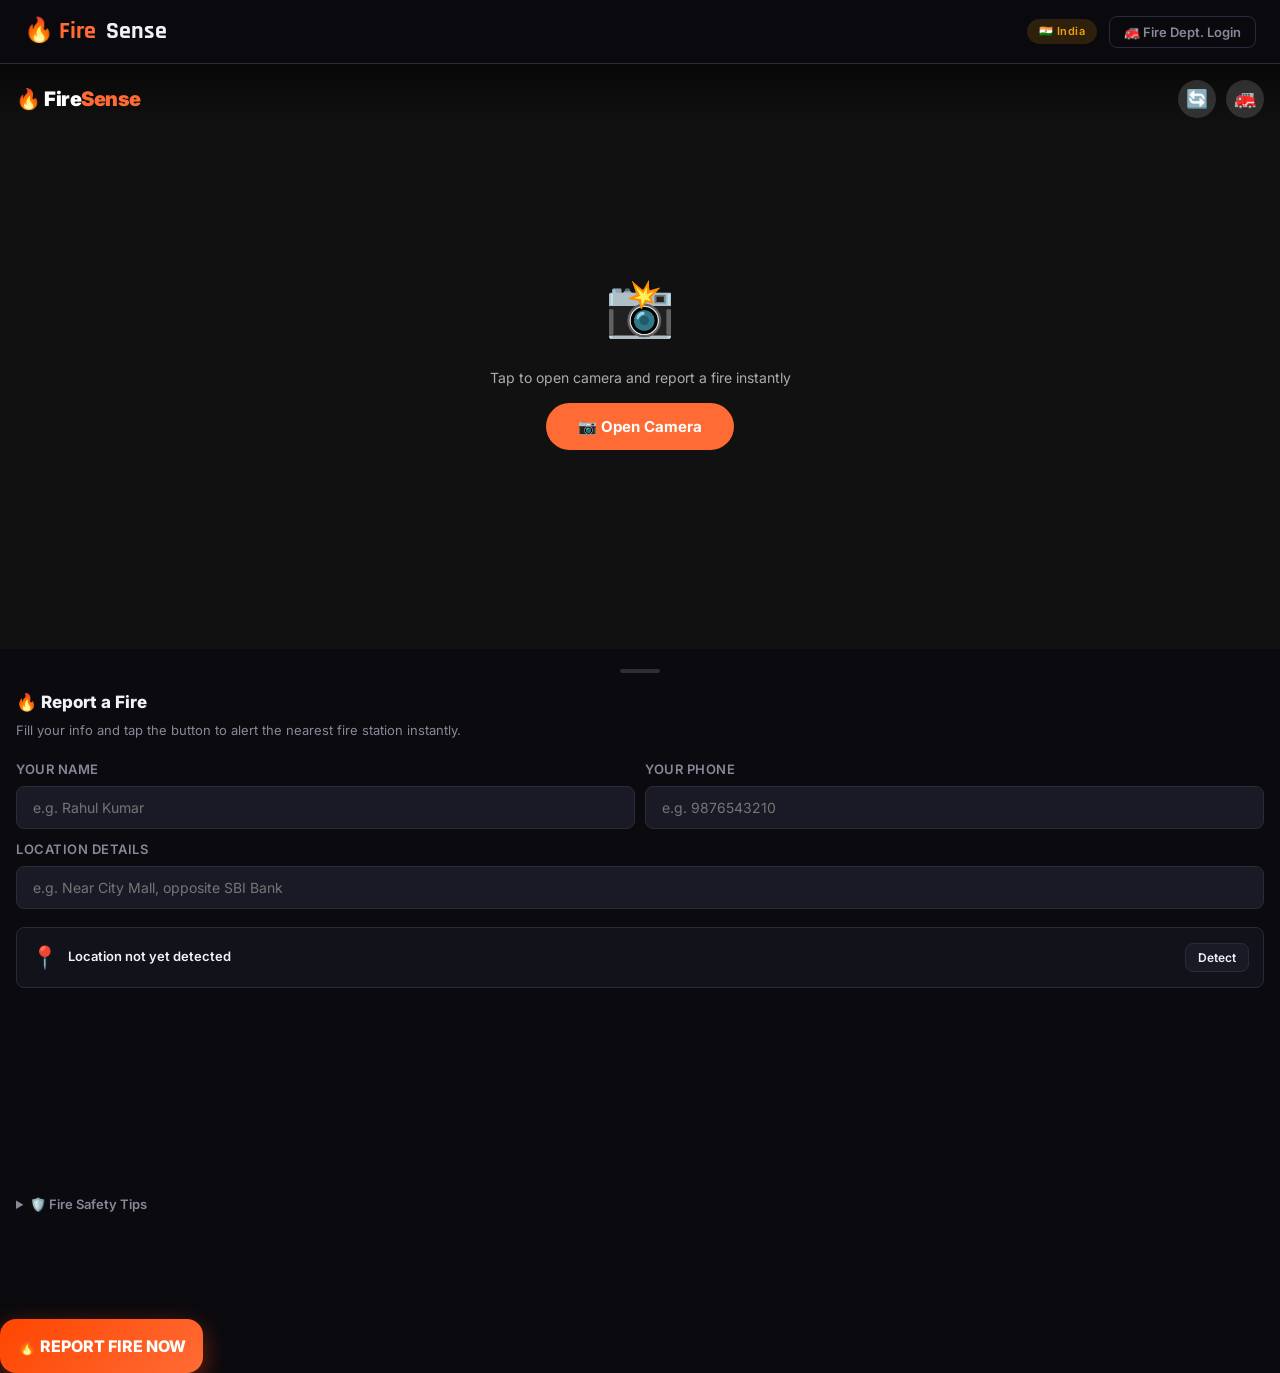
==== static/index.html @ c408d503 "Initial commit for FireSense" ====
<!DOCTYPE html>
<html lang="en">
<head>
  <meta charset="UTF-8"/>
  <meta name="viewport" content="width=device-width, initial-scale=1.0, viewport-fit=cover"/>
  <title>FireSense — Smart Fire Detection</title>
  <meta name="description" content="FireSense — Report fires instantly and alert the nearest fire station across India."/>
  <!-- PWA / Mobile -->
  <meta name="theme-color" content="#FF4500"/>
  <meta name="mobile-web-app-capable" content="yes"/>
  <meta name="apple-mobile-web-app-capable" content="yes"/>
  <meta name="apple-mobile-web-app-status-bar-style" content="black-translucent"/>
  <meta name="apple-mobile-web-app-title" content="FireSense"/>
  <link rel="manifest" href="/static/manifest.json"/>
  <link rel="stylesheet" href="https://unpkg.com/leaflet@1.9.4/dist/leaflet.css"/>
  <link rel="preconnect" href="https://fonts.googleapis.com"/>
  <link rel="stylesheet" href="https://fonts.googleapis.com/css2?family=Inter:wght@400;500;600;700;800;900&display=swap"/>
  <link rel="stylesheet" href="/static/css/style.css"/>
  <style>
    /* ── SPA Page Switching ── */
    .page { display: none !important; }
    .page.active { display: block !important; }
    #page-login.active, #page-register.active { display: flex !important; }

    /* ══════════════════════════════════
       CITIZEN PORTAL — Camera-First UI
    ══════════════════════════════════ */
    #page-citizen.active {
      display: flex !important;
      flex-direction: column;
      height: 100dvh;
      overflow: hidden;
      background: #0a0a0a;
      position: relative;
    }

    /* ── Top Camera Viewfinder ── */
    .cam-zone {
      position: relative;
      flex: 0 0 58%;
      background: #111;
      overflow: hidden;
    }
    .cam-zone video,
    .cam-zone canvas.cam-snapshot {
      width: 100%; height: 100%;
      object-fit: cover;
      display: block;
    }
    .cam-zone canvas.cam-snapshot { position: absolute; top:0; left:0; }

    /* Overlay controls on top of camera */
    .cam-top-bar {
      position: absolute; top: 0; left: 0; right: 0;
      padding: 16px 16px calc(env(safe-area-inset-top,0px) + 10px);
      display: flex; justify-content: space-between; align-items: center;
      background: linear-gradient(to bottom, rgba(0,0,0,0.55), transparent);
      z-index: 10;
    }
    .cam-logo { color: white; font-weight: 900; font-size: 20px; letter-spacing: -0.5px; }
    .cam-logo span { color: var(--fire-orange); }
    .cam-top-actions { display: flex; gap: 10px; }
    .cam-icon-btn {
      width: 38px; height: 38px; border-radius: 50%;
      background: rgba(255,255,255,0.15); backdrop-filter: blur(8px);
      border: none; color: white; font-size: 18px;
      cursor: pointer; display: flex; align-items: center; justify-content: center;
      transition: background 0.2s;
    }
    .cam-icon-btn:active { background: rgba(255,255,255,0.3); }

    /* Camera capture buttons row */
    .cam-bottom-controls {
      position: absolute; bottom: 0; left: 0; right: 0;
      padding: 12px 20px 16px;
      background: linear-gradient(to top, rgba(0,0,0,0.7), transparent);
      display: flex; justify-content: space-around; align-items: center;
      z-index: 10;
    }
    .cam-action-btn {
      display: flex; flex-direction: column; align-items: center; gap: 4px;
      background: rgba(255,255,255,0.12); backdrop-filter: blur(10px);
      border: 1.5px solid rgba(255,255,255,0.2);
      border-radius: 14px; padding: 10px 18px;
      color: white; font-size: 11px; font-weight: 600; cursor: pointer;
      transition: all 0.15s; font-family: 'Inter', sans-serif;
      -webkit-tap-highlight-color: transparent;
    }
    .cam-action-btn .icon { font-size: 22px; line-height: 1; }
    .cam-action-btn:active { transform: scale(0.93); background: rgba(255,255,255,0.22); }
    .cam-action-btn.recording {
      background: rgba(255,40,40,0.4);
      border-color: rgba(255,40,40,0.6);
      animation: pulse-rec 1s ease infinite;
    }
    @keyframes pulse-rec {
      0%,100%{box-shadow:0 0 0 0 rgba(255,40,40,0.5);}
      50%{box-shadow:0 0 0 8px rgba(255,40,40,0);}
    }

    /* Captured snapshot overlay */
    .snap-overlay {
      position: absolute; top: 0; left: 0; right: 0; bottom: 0;
      background: #000; z-index: 8; display: none;
    }
    .snap-overlay img, .snap-overlay video {
      width: 100%; height: 100%; object-fit: cover;
    }
    .snap-overlay-btns {
      position: absolute; bottom: 16px; left: 0; right: 0;
      display: flex; justify-content: center; gap: 16px; z-index: 9;
    }
    .snap-retake-btn, .snap-use-btn {
      padding: 10px 26px; border-radius: 50px; border: none;
      font-weight: 700; font-size: 14px; cursor: pointer;
      font-family: 'Inter', sans-serif; transition: all 0.15s;
    }
    .snap-retake-btn { background: rgba(255,255,255,0.18); color: white; backdrop-filter: blur(8px); }
    .snap-use-btn { background: var(--fire-orange); color: white; }
    .snap-retake-btn:active { opacity: 0.7; }
    .snap-use-btn:active { opacity: 0.7; }

    /* Record indicator dot */
    .rec-dot {
      display: none; position: absolute; top: 16px; left: 50%; transform: translateX(-50%);
      background: rgba(255,40,40,0.85); color: white; border-radius: 50px;
      padding: 4px 12px; font-size: 12px; font-weight: 700; z-index: 12;
      align-items: center; gap: 6px;
    }
    .rec-dot.show { display: flex; }
    .rec-dot-blink { width: 8px; height: 8px; background: white; border-radius: 50%; animation: pulse-dot 1s infinite; }

    /* Start camera prompt */
    .cam-start-prompt {
      position: absolute; inset: 0; display: flex; flex-direction: column;
      align-items: center; justify-content: center; gap: 14px; z-index: 7;
      color: white; text-align: center; padding: 20px;
    }
    .cam-start-prompt .big-icon { font-size: 56px; }
    .cam-start-prompt p { font-size: 14px; color: rgba(255,255,255,0.65); }
    .cam-start-main-btn {
      background: var(--fire-orange); color: white; border: none;
      padding: 14px 32px; border-radius: 50px; font-weight: 700; font-size: 15px;
      cursor: pointer; font-family: 'Inter', sans-serif;
    }

    /* ── Bottom Sheet: Report Details ── */
    .report-sheet {
      flex: 1;
      background: var(--bg-dark);
      border-top-left-radius: 22px;
      border-top-right-radius: 22px;
      overflow-y: auto;
      padding: 20px 16px calc(env(safe-area-inset-bottom, 0px) + 80px);
      -webkit-overflow-scrolling: touch;
      margin-top: -18px;
      position: relative;
      z-index: 5;
    }
    .sheet-handle {
      width: 40px; height: 4px; background: rgba(255,255,255,0.15);
      border-radius: 2px; margin: 0 auto 16px;
    }
    .sheet-title { font-size: 17px; font-weight: 800; color: var(--text-primary); margin-bottom: 4px; }
    .sheet-sub { font-size: 13px; color: var(--text-muted); margin-bottom: 18px; }

    /* Reporter info grid */
    .info-grid { display: grid; grid-template-columns: 1fr 1fr; gap: 10px; margin-bottom: 10px; }
    .info-grid .form-group { margin-bottom: 0; }
    .info-grid .form-group:last-child:nth-child(odd) { grid-column: 1 / -1; }

    .location-inline {
      background: var(--bg-card); border: 1px solid var(--border);
      border-radius: var(--radius-sm); padding: 12px 14px;
      display: flex; align-items: center; gap: 10px; margin-bottom: 10px;
    }
    .loc-texts { flex: 1; }
    .loc-texts .loc-name { font-size: 13px; font-weight: 600; color: var(--text-primary); }
    .loc-texts .loc-coords { font-size: 11px; color: var(--text-muted); margin-top: 2px; }
    .loc-detect-btn {
      padding: 6px 12px; font-size: 12px; border: 1px solid var(--border);
      background: var(--bg-panel); color: var(--text-primary); border-radius: 8px;
      cursor: pointer; font-family: 'Inter', sans-serif; font-weight: 600;
      white-space: nowrap;
    }

    /* Map (compact) */
    .compact-map { border-radius: var(--radius-sm); overflow: hidden; margin-bottom: 12px; }

    /* Nearest station pill */
    .nearest-pill {
      background: rgba(255,107,53,0.12); border: 1px solid rgba(255,107,53,0.3);
      border-radius: 50px; padding: 8px 14px; font-size: 12px; font-weight: 600;
      color: var(--fire-orange); display: none; align-items: center; gap: 6px;
      margin-bottom: 14px;
    }
    .nearest-pill.show { display: flex; }

    /* Submit button — fixed at bottom */
    .submit-fab {
      position: fixed; bottom: calc(env(safe-area-inset-bottom, 0px) + 16px);
      left: 16px; right: 16px; z-index: 100;
      background: linear-gradient(135deg, #FF4500, #FF6B35);
      color: white; border: none; border-radius: 16px;
      padding: 17px; font-size: 16px; font-weight: 800;
      cursor: pointer; font-family: 'Inter', sans-serif;
      box-shadow: 0 8px 24px rgba(255,69,0,0.45);
      transition: all 0.2s;
      display: flex; align-items: center; justify-content: center; gap: 8px;
    }
    .submit-fab:active { transform: scale(0.97); opacity: 0.9; }
    .submit-fab:disabled { opacity: 0.6; cursor: not-allowed; transform: none; }

    /* Success screen */
    #success-screen {
      position: fixed; inset: 0; z-index: 200;
      background: var(--bg-dark); display: none;
      flex-direction: column; align-items: center; justify-content: center;
      padding: 32px; text-align: center;
    }
    #success-screen.show { display: flex; }
    .success-icon-big { font-size: 80px; animation: bounceIn 0.4s ease; margin-bottom: 16px; }
    @keyframes bounceIn {
      0%{transform:scale(0.5);opacity:0} 70%{transform:scale(1.1)} 100%{transform:scale(1);opacity:1}
    }
    .success-title { font-size: 26px; font-weight: 900; color: var(--text-primary); margin-bottom: 8px; }
    .success-detail { font-size: 14px; color: var(--text-muted); line-height: 1.6; margin-bottom: 28px; }
    .success-station { font-size: 18px; font-weight: 700; color: var(--fire-orange); margin-bottom: 6px; }
    .success-dist { font-size: 13px; color: var(--text-muted); }

    /* ── Citizen navbar (desktop fallback) ── */
    .citizen-navbar {
      display: none;
    }
    @media(min-width: 768px) {
      .citizen-navbar { display: flex; }
      #page-citizen.active {
        display: block !important;
        height: auto; overflow: visible;
        background: var(--bg-dark);
      }
      .cam-zone { flex: none; height: 65vh; border-radius: 0; }
      .report-sheet { margin-top: 0; border-radius: 0; }
      .submit-fab { position: static; margin-top: 16px; }
      #success-screen { position: absolute; border-radius: var(--radius-lg); }
      .citizen-navbar { display: flex !important; }
    }

    /* ── Auth pages ── */
    #page-login, #page-register {
      min-height: 100vh; align-items: center; justify-content: center;
      padding: 20px;
      background: radial-gradient(ellipse at top, rgba(255,69,0,0.08) 0%, transparent 60%), var(--bg-dark);
    }
    #page-register { align-items: flex-start; padding-top: 40px; }
    #reg-map { width:100%; height:240px; border-radius:var(--radius-sm); border:1px solid var(--border); cursor:crosshair; margin-bottom:4px; }
    .coord-row { display:flex; gap:10px; }
    .coord-row .form-group { flex:1; }

    /* ── Dashboard ── */
    #page-dashboard.active {
      display: grid !important;
      grid-template-rows: 64px 1fr;
      height: 100vh; overflow: hidden;
    }
    .dash-body { display:grid; grid-template-columns:300px 1fr; height:calc(100vh - 64px); overflow:hidden; }
    .dash-sidebar { background:var(--bg-card); border-right:1px solid var(--border); display:flex; flex-direction:column; overflow:hidden; }
    .dash-content { overflow-y:auto; padding:24px; background:var(--bg-dark); }
    .notif-badge { background:var(--fire-red); color:white; border-radius:99px; padding:2px 8px; font-size:11px; font-weight:700; margin-left:6px; }
    .office-name-display { font-size:14px; color:var(--text-muted); }
    .office-name-display strong { color:var(--fire-orange); }
    .new-alert-banner { background:linear-gradient(90deg,rgba(255,69,0,0.15),rgba(255,107,53,0.08)); border:1px solid rgba(255,69,0,0.4); border-radius:var(--radius-sm); padding:12px 16px; display:flex; align-items:center; gap:10px; font-size:13px; font-weight:600; color:var(--fire-orange); position:sticky; top:0; z-index:50; animation:slideUp 0.4s ease; }
    .progress-bar { height:6px; background:var(--border); border-radius:3px; overflow:hidden; margin-top:8px; }
    .progress-fill { height:100%; border-radius:3px; background:linear-gradient(90deg,var(--fire-red),var(--fire-orange)); transition:width .5s; }
    .tab-content { display:none; }
    .tab-content.active { display:block; }
    .dash-tabs { display:flex; gap:4px; margin-bottom:20px; }
    .dash-tab-btn { padding:10px 20px; border:none; border-radius:var(--radius-sm); background:var(--bg-panel); color:var(--text-muted); font-family:'Inter',sans-serif; font-weight:500; font-size:14px; cursor:pointer; transition:var(--transition); border:1px solid var(--border); }
    .dash-tab-btn.active { background:linear-gradient(135deg,var(--fire-red),var(--fire-orange)); color:white; border-color:transparent; }
    .empty-state { text-align:center; padding:60px 20px; color:var(--text-muted); }
    .empty-state-icon { font-size:48px; margin-bottom:12px; }
    .stats-bar { display:grid; grid-template-columns:repeat(4,1fr); gap:16px; margin-bottom:24px; }
    .stat-card { background:var(--bg-card); border:1px solid var(--border); border-radius:var(--radius-md); padding:18px; text-align:center; transition:var(--transition); }
    .stat-card:hover { border-color:var(--border-glow); }
    .stat-value { font-size:28px; font-weight:800; color:var(--fire-orange); }
    .stat-label { font-size:12px; color:var(--text-muted); margin-top:4px; text-transform:uppercase; }
    .sidebar-header { padding:16px; border-bottom:1px solid var(--border); flex-shrink:0; }
    .sidebar-filters { padding:12px 16px; border-bottom:1px solid var(--border); flex-shrink:0; display:flex; flex-direction:column; gap:8px; }
    .sidebar-list { flex:1; overflow-y:auto; }
    .report-item { padding:14px 16px; border-bottom:1px solid var(--border); cursor:pointer; transition:var(--transition); display:flex; align-items:flex-start; gap:12px; }
    .report-item:hover, .report-item.active { background:var(--bg-hover); }
    .report-item.active { border-left:3px solid var(--fire-red); }
    .report-thumb { width:52px; height:52px; border-radius:8px; overflow:hidden; flex-shrink:0; background:var(--bg-panel); display:flex; align-items:center; justify-content:center; }
    .report-thumb img { width:100%; height:100%; object-fit:cover; }
    .report-thumb-icon { font-size:22px; }
    .report-meta { flex:1; min-width:0; }
    .report-time { font-size:12px; color:var(--text-muted); }
    .report-addr { font-size:13px; font-weight:500; margin:2px 0; white-space:nowrap; overflow:hidden; text-overflow:ellipsis; }
    .report-chips { display:flex; gap:6px; flex-wrap:wrap; }
    .new-indicator { width:8px; height:8px; background:var(--fire-red); border-radius:50%; flex-shrink:0; animation:pulse-dot 1.5s ease infinite; }
    .detail-panel { background:var(--bg-card); border:1px solid var(--border); border-radius:var(--radius-lg); padding:28px; }
    .detail-header { display:flex; justify-content:space-between; align-items:flex-start; margin-bottom:24px; }
    .detail-title { font-size:20px; font-weight:700; }
    .detail-image { width:100%; border-radius:var(--radius-md); overflow:hidden; max-height:280px; margin-bottom:20px; background:var(--bg-panel); display:flex; align-items:center; justify-content:center; }
    .detail-image img { width:100%; max-height:280px; object-fit:contain; }
    .analysis-card { background:linear-gradient(135deg,rgba(255,69,0,.08),rgba(255,107,53,.04)); border:1px solid rgba(255,69,0,.2); border-radius:var(--radius-md); padding:24px; margin-top:20px; }
    .analysis-title { font-size:16px; font-weight:700; margin-bottom:16px; display:flex; align-items:center; gap:8px; }
    .analysis-grid { display:grid; grid-template-columns:1fr 1fr; gap:16px; }
    .analysis-item { background:var(--bg-panel); border-radius:var(--radius-sm); padding:14px; }
    .analysis-label { font-size:11px; text-transform:uppercase; color:var(--text-muted); font-weight:600; letter-spacing:.5px; margin-bottom:4px; }
    .analysis-val { font-size:18px; font-weight:700; }
    .analysis-val.fire-color-small { color:var(--success); }
    .analysis-val.fire-color-medium { color:var(--warning); }
    .analysis-val.fire-color-large { color:var(--danger); }
    .water-display { font-size:14px; margin-top:4px; color:var(--text-muted); }
    .equip-card { background:var(--bg-panel); border-radius:var(--radius-sm); padding:14px; margin-top:12px; }
    .equip-title { font-size:13px; font-weight:600; margin-bottom:8px; color:var(--fire-orange); }
    .equip-row { display:flex; justify-content:space-between; font-size:13px; padding:4px 0; border-bottom:1px solid var(--border); }
    .equip-row:last-child { border:none; }
    .equip-key { color:var(--text-muted); }
    .bbox-canvas-wrap { position:relative; display:inline-block; width:100%; }
    .bbox-canvas { position:absolute; top:0; left:0; width:100%; height:100%; pointer-events:none; }
    .status-select { background:var(--bg-panel); border:1px solid var(--border); color:var(--text-primary); border-radius:var(--radius-sm); padding:8px 12px; font-size:13px; font-family:'Inter',sans-serif; cursor:pointer; }
    .map-panel-container { border-radius:var(--radius-md); overflow:hidden; border:1px solid var(--border); }
    .caller-info-box { background:rgba(255,107,53,0.07); border:1px solid rgba(255,107,53,0.2); border-radius:var(--radius-sm); padding:12px 14px; margin-bottom:16px; display:flex; gap:16px; flex-wrap:wrap; }
    .caller-info-item { display:flex; flex-direction:column; gap:2px; }
    .caller-info-label { font-size:10px; text-transform:uppercase; color:var(--text-muted); font-weight:600; letter-spacing:.5px; }
    .caller-info-val { font-size:14px; font-weight:600; color:var(--text-primary); }
    @media(max-width:768px) {
      .dash-body { display: block; overflow-y: auto; height: calc(100vh - 64px); }
      .dash-sidebar { display: block; height: auto; min-height: 200px; max-height: 400px; border-bottom: 1px solid var(--border); border-right: none; }
      .dash-content { overflow-y: visible; height: auto; }
      .stats-bar { grid-template-columns:repeat(2,1fr); }
      .analysis-grid { grid-template-columns:1fr; }
    }
  </style>
</head>
<body>

<!-- ╔══════════════════════════════════════╗
     ║  PAGE 1 — CITIZEN PORTAL           ║
     ╚══════════════════════════════════════╝ -->
<div id="page-citizen" class="page active">

  <!-- Desktop navbar only -->
  <nav class="citizen-navbar">
    <a href="javascript:void(0)" onclick="showPage('citizen')" class="citizen-logo">🔥 Fire<span>Sense</span></a>
    <div class="flex gap-3" style="align-items:center">
      <span class="badge badge-pending" style="font-size:11px">🇮🇳 India</span>
      <button class="btn btn-ghost btn-sm" onclick="showPage('login')">🚒 Fire Dept. Login</button>
    </div>
  </nav>

  <!-- ── Camera Viewfinder ── -->
  <div class="cam-zone" id="cam-zone">
    <!-- Top bar -->
    <div class="cam-top-bar">
      <div class="cam-logo">🔥 Fire<span>Sense</span></div>
      <div class="cam-top-actions">
        <button class="cam-icon-btn" onclick="flipCamera()" id="btn-flip" title="Flip camera">🔄</button>
        <button class="cam-icon-btn" onclick="showPage('login')" title="Fire dept login">🚒</button>
      </div>
    </div>

    <!-- Recording indicator -->
    <div class="rec-dot" id="rec-dot">
      <div class="rec-dot-blink"></div> REC
    </div>

    <!-- Live video feed -->
    <video id="cam-feed" autoplay muted playsinline></video>

    <!-- Snapshot canvas (hidden until capture) -->
    <canvas id="cam-snapshot" class="cam-snapshot" style="display:none"></canvas>

    <!-- Captured media overlay (image/video preview) -->
    <div class="snap-overlay" id="snap-overlay">
      <img id="snap-img" src="" alt="capture" style="display:none"/>
      <video id="snap-vid" src="" controls style="display:none; width:100%; height:100%; object-fit:cover;"></video>
      <div class="snap-overlay-btns">
        <button class="snap-retake-btn" onclick="retakeMedia()">↩ Retake</button>
        <button class="snap-use-btn" onclick="useMedia()">✓ Use This</button>
      </div>
    </div>

    <!-- Start camera prompt -->
    <div class="cam-start-prompt" id="cam-prompt">
      <div class="big-icon">📸</div>
      <p>Tap to open camera and report a fire instantly</p>
      <button class="cam-start-main-btn" onclick="startCitizenCamera()">📷 Open Camera</button>
    </div>

    <!-- Bottom camera controls -->
    <div class="cam-bottom-controls" id="cam-controls" style="display:none">
      <button class="cam-action-btn" onclick="triggerUpload()">
        <span class="icon">📁</span> Upload
      </button>
      <button class="cam-action-btn" id="btn-capture" onclick="captureFrame()">
        <span class="icon">📷</span> Photo
      </button>
    </div>

    <!-- Hidden file input -->
    <input type="file" id="file-input" accept="image/*" style="display:none" onchange="handleFileSelect(this)"/>
  </div>

  <!-- ── Report Details Sheet ── -->
  <div class="report-sheet" id="report-sheet">
    <div class="sheet-handle"></div>

    <!-- Media selected indicator -->
    <div id="media-indicator" style="display:none; margin-bottom:12px;">
      <div style="font-size:12px; color:var(--success); font-weight:600; display:flex; align-items:center; gap:6px;">
        ✅ <span id="media-indicator-text">Photo ready</span>
        <button onclick="clearSelectedMedia()" style="margin-left:auto; background:none; border:none; color:var(--text-muted); cursor:pointer; font-size:18px; padding:0;">✕</button>
      </div>
    </div>

    <div class="sheet-title">🔥 Report a Fire</div>
    <div class="sheet-sub">Fill your info and tap the button to alert the nearest fire station instantly.</div>

    <!-- PRE-ANALYSIS RESULT CONTAINER -->
    <div id="pre-analysis-container" style="display:none; background:rgba(255,69,0,0.08); border:1px solid rgba(255,69,0,0.3); border-radius:12px; padding:16px; margin-bottom:20px;">
      <h3 style="margin-top:0; margin-bottom:12px; font-size:16px; color:var(--text-primary); display:flex; align-items:center; gap:8px;">
        <span id="pre-sev-icon" style="font-size:20px;">🔥</span> 
        <span>Fire Detected: <span id="pre-sev-text" style="font-weight:800; color:var(--fire-orange);">Medium</span></span>
      </h3>
      <div style="display:flex; justify-content:space-between; margin-bottom:12px; background:var(--bg-panel); padding:10px; border-radius:8px;">
        <div><div style="font-size:11px; color:var(--text-muted); text-transform:uppercase; font-weight:700;">Estimated Water</div>
        <div style="font-size:16px; font-weight:800; color:var(--info);" id="pre-water-text">2,500 L</div></div>
        <div style="text-align:right;"><div style="font-size:11px; color:var(--text-muted); text-transform:uppercase; font-weight:700;">Safety Buffer</div>
        <div style="font-size:13px; font-weight:600; color:var(--text-primary); margin-top:2px;">+10% Included</div></div>
      </div>
      <div>
        <div style="font-size:11px; color:var(--text-muted); text-transform:uppercase; font-weight:700; margin-bottom:6px;">Safety Tips</div>
        <ul id="pre-tips-list" style="margin:0; padding-left:20px; font-size:13px; color:var(--text-primary); line-height:1.5;">
        </ul>
      </div>
      <div id="pre-actions-row" style="display:none; margin-top:16px;">
        <button class="btn btn-secondary btn-full" style="border-color:var(--success); color:var(--success);" onclick="reportAnother()">✅ I safely cleared it (Dismiss)</button>
      </div>
    </div>

    <!-- Reporter Info (Always visible now) -->
    <div id="reporter-form-section">
      <div class="info-grid">
        <div class="form-group">
          <label class="label">Your Name</label>
          <input class="input" id="r-name" type="text" placeholder="e.g. Rahul Kumar" autocomplete="name"/>
        </div>
        <div class="form-group">
          <label class="label">Your Phone</label>
          <input class="input" id="r-phone" type="tel" placeholder="e.g. 9876543210" autocomplete="tel"/>
        </div>
      </div>

    <!-- Location -->
    <div class="form-group">
      <label class="label">Location Details</label>
      <input class="input" id="addr-hint" type="text" placeholder="e.g. Near City Mall, opposite SBI Bank"/>
    </div>

    <!-- Location status -->
    <div class="location-inline">
      <span style="font-size:22px">📍</span>
      <div class="loc-texts">
        <div class="loc-name" id="loc-status">Location not yet detected</div>
        <div class="loc-coords" id="loc-coords"></div>
      </div>
      <button class="loc-detect-btn" onclick="detectLocation()">Detect</button>
    </div>

    <!-- Nearest station pill -->
    <div class="nearest-pill" id="nearest-pill">
      🚒 <span id="nearest-pill-text">Detecting nearest station...</span>
    </div>

    <!-- Compact map -->
    <div class="compact-map" style="height: 180px;">
      <div id="citizen-map" style="width:100%; height:100%;"></div>
    </div>

    <!-- Safety tips (collapsed) -->
    <details style="margin-top:16px; margin-bottom:8px;">
      <summary style="font-size:13px; color:var(--text-muted); cursor:pointer; font-weight:600;">🛡️ Fire Safety Tips</summary>
      <div class="tips-grid" style="margin-top:12px; grid-template-columns: 1fr 1fr;">
        <div class="tip-card"><div class="tip-icon">🏃</div><div class="tip-title">Evacuate</div><div class="tip-body">Leave immediately using stairs, not elevators.</div></div>
        <div class="tip-card"><div class="tip-icon">🚪</div><div class="tip-title">Close Doors</div><div class="tip-body">Slows fire spread significantly.</div></div>
        <div class="tip-card"><div class="tip-icon">🌫️</div><div class="tip-title">Stay Low</div><div class="tip-body">Crawl — smoke rises. Cover mouth.</div></div>
        <div class="tip-card"><div class="tip-icon">🧯</div><div class="tip-title">Extinguishers</div><div class="tip-body">Use PASS method only if trained.</div></div>
        <div class="tip-card"><div class="tip-icon">🔌</div><div class="tip-title">Electricals</div><div class="tip-body">Do not use water on electrical fires.</div></div>
        <div class="tip-card"><div class="tip-title">📞</div><div class="tip-title">Emergency</div><div class="tip-body">🔴 Fire: <strong>101</strong> &nbsp; 🚨 <strong>112</strong></div></div>
      </div>
    </details>
    </div> <!-- /#reporter-form-section -->
  </div>

  <!-- Submit FAB -->
  <button class="submit-fab" id="btn-report" onclick="submitReport()">
    🔥 REPORT FIRE NOW
  </button>

  <!-- Analyzing Overlay -->
  <div id="analyzing-overlay" style="display:none; position:fixed; inset:0; z-index:999; background:rgba(0,0,0,0.85); flex-direction:column; align-items:center; justify-content:center; color:white;">
    <div style="font-size:48px; animation: pulse-dot 1s infinite;">🔬</div>
    <h2 style="margin-top:16px; font-weight:700; font-family:'Inter',sans-serif;">Analyzing Media...</h2>
    <p style="color:var(--text-muted); font-size:14px; font-family:'Inter',sans-serif;">Determining fire presence & severity</p>
  </div>

  <!-- Success overlay -->
  <div id="success-screen">
    <div class="success-icon-big">✅</div>
    <div class="success-title">Alert Sent!</div>
    <div class="success-station" id="suc-station">—</div>
    <div class="success-dist" id="suc-dist">—</div>
    <div class="success-detail" id="suc-detail">Emergency services have been alerted and are on their way.</div>
    <button class="cam-start-main-btn" onclick="reportAnother()" style="margin-top:8px;">📋 Report Another</button>
    <p style="font-size:12px; color:var(--text-muted); margin-top:16px;">⚡ Emergency: <strong>101</strong> &nbsp;|&nbsp; <strong>112</strong></p>
  </div>

</div><!-- /#page-citizen -->


<!-- ╔══════════════════════════════════════╗
     ║  PAGE 2 — LOGIN                    ║
     ╚══════════════════════════════════════╝ -->
<div id="page-login" class="page">
  <div class="auth-card">
    <div class="auth-logo">🔥 Fire<span>Sense</span>
      <div class="auth-subtitle">Fire Department Portal</div>
    </div>
    <div id="login-error" class="hidden" style="background:rgba(239,68,68,.1);border:1px solid rgba(239,68,68,.3);color:var(--danger);border-radius:var(--radius-sm);padding:12px 16px;margin-bottom:16px;font-size:14px;"></div>
    <form id="login-form" onsubmit="handleLogin(event)">
      <div class="form-group">
        <label class="label">Office Name</label>
        <input class="input" id="login-name" type="text" placeholder="e.g. Mumbai Fire Brigade HQ" required autocomplete="organization"/>
      </div>
      <div class="form-group">
        <label class="label">Password</label>
        <div style="position:relative">
          <input class="input" id="login-pass" type="password" placeholder="••••••••" required style="padding-right: 40px;"/>
          <span id="eye-login" onclick="togglePassword('login-pass', 'eye-login')" style="position:absolute; right:12px; top:50%; transform:translateY(-50%); cursor:pointer; font-size:18px; user-select:none;">👁️</span>
        </div>
      </div>
      <button class="btn btn-primary btn-full btn-lg" type="submit" id="login-btn">🚒 Login to Dashboard</button>
    </form>
    <div class="divider"><span>or</span></div>
    <div class="auth-footer">New fire office? <a href="javascript:void(0)" onclick="showPage('register')">Register your station →</a></div>
    <div class="auth-footer" style="margin-top:10px"><a href="javascript:void(0)" onclick="showPage('citizen')" style="color:var(--text-muted)">← Back to Citizen Portal</a></div>
  </div>
</div><!-- /#page-login -->


<!-- ╔══════════════════════════════════════╗
     ║  PAGE 3 — REGISTER                 ║
     ╚══════════════════════════════════════╝ -->
<div id="page-register" class="page">
  <div class="auth-card" style="max-width:560px">
    <div style="margin-bottom:12px">
      <a href="javascript:void(0)" onclick="showPage('login')" style="color:var(--text-muted);font-size:13px;text-decoration:none;display:inline-flex;align-items:center;gap:4px">← Back to Login</a>
    </div>
    <div class="auth-logo">🔥 Fire<span>Sense</span>
      <div class="auth-subtitle">Register Your Fire Station</div>
    </div>
    <div id="reg-error" class="hidden" style="background:rgba(239,68,68,.1);border:1px solid rgba(239,68,68,.3);color:var(--danger);border-radius:var(--radius-sm);padding:12px 16px;margin-bottom:16px;font-size:14px;"></div>
    <div id="reg-success" class="hidden confirm-box" style="margin-bottom:16px">
      <div class="confirm-title">✅ Registered!</div>
      <div class="confirm-msg">Your station is registered. <a href="javascript:void(0)" onclick="showPage('login')" style="color:var(--fire-orange)">Login now →</a></div>
    </div>
    <form id="reg-form" onsubmit="handleRegister(event)">
      <div class="form-group">
        <label class="label">Station Name *</label>
        <input class="input" id="reg-name" type="text" placeholder="e.g. Bhopal Fire Station North" required/>
      </div>
      <div class="form-group">
        <label class="label">Address</label>
        <input class="input" id="reg-address" type="text" placeholder="Street, City, State"/>
      </div>
      <div class="form-group">
        <label class="label">Contact Number</label>
        <input class="input" id="reg-contact" type="text" placeholder="+91-XXXXXXXXXX"/>
      </div>
      <div class="form-group">
        <label class="label">📍 Station Location *</label>
        <div style="display:flex; justify-content:space-between; align-items:center; margin-bottom: 6px;">
          <p style="font-size:12px;color:var(--text-muted);margin:0;">🖱️ Click the map OR use GPS:</p>
          <button type="button" class="btn btn-secondary btn-sm" onclick="detectRegLocation()" id="btn-reg-loc" style="padding:4px 10px;font-size:12px">📍 Detect Location</button>
        </div>
        <div id="reg-map"></div>
      </div>
      <div class="coord-row">
        <div class="form-group">
          <label class="label">Latitude *</label>
          <input class="input" id="reg-lat" type="number" step="any" placeholder="e.g. 21.14" required/>
        </div>
        <div class="form-group">
          <label class="label">Longitude *</label>
          <input class="input" id="reg-lng" type="number" step="any" placeholder="e.g. 79.08" required/>
        </div>
      </div>
      <div class="form-group">
        <label class="label">Password *</label>
        <div style="position:relative">
          <input class="input" id="reg-pass" type="password" placeholder="Min 6 characters" required minlength="6" style="padding-right: 40px;"/>
          <span id="eye-reg1" onclick="togglePassword('reg-pass', 'eye-reg1')" style="position:absolute; right:12px; top:50%; transform:translateY(-50%); cursor:pointer; font-size:18px; user-select:none;">👁️</span>
        </div>
      </div>
      <div class="form-group">
        <label class="label">Confirm Password *</label>
        <div style="position:relative">
          <input class="input" id="reg-pass2" type="password" placeholder="Repeat password" required style="padding-right: 40px;"/>
          <span id="eye-reg2" onclick="togglePassword('reg-pass2', 'eye-reg2')" style="position:absolute; right:12px; top:50%; transform:translateY(-50%); cursor:pointer; font-size:18px; user-select:none;">👁️</span>
        </div>
      </div>
      <button class="btn btn-primary btn-full" type="submit" id="reg-btn">🏢 Register Station</button>
    </form>
    <div class="auth-footer" style="margin-top:20px">Already registered? <a href="javascript:void(0)" onclick="showPage('login')">Login here →</a></div>
  </div>
</div><!-- /#page-register -->


<!-- ╔══════════════════════════════════════╗
     ║  PAGE 4 — DASHBOARD                ║
     ╚══════════════════════════════════════╝ -->
<div id="page-dashboard" class="page">
  <!-- Navbar -->
  <nav class="dash-navbar">
    <div class="flex gap-3" style="align-items:center">
      <div class="dash-logo">🔥 FireSense</div>
      <span class="badge badge-pending" style="font-size:11px">🇮🇳 India</span>
    </div>
    <div class="flex gap-3" style="align-items:center">
      <div class="office-name-display">Station: <strong id="office-name-lbl">—</strong></div>
      <button class="btn btn-ghost btn-sm" id="alert-bell-btn">🔔 <span class="notif-badge hidden" id="notif-count">0</span></button>
      <button class="btn btn-secondary btn-sm" onclick="exportPDF()">📄 Export PDF</button>
      <button class="btn btn-ghost btn-sm" onclick="logout()">⬅ Logout</button>
    </div>
  </nav>

  <div class="dash-body">
    <!-- Sidebar -->
    <aside class="dash-sidebar">
      <div class="sidebar-header">
        <div style="font-size:13px;font-weight:700;margin-bottom:10px;color:var(--fire-orange)">📋 Incident Reports</div>
        <input class="input" id="search-input" type="text" placeholder="🔍 Search..." oninput="filterReports()" style="font-size:13px;padding:9px 12px"/>
      </div>
      <div class="sidebar-filters">
        <select class="select" id="filter-status" onchange="loadReports()" style="font-size:13px;padding:8px 12px">
          <option value="All">All Statuses</option>
          <option value="Pending">Pending</option>
          <option value="Dispatched">Dispatched</option>
          <option value="Resolved">Resolved</option>
        </select>
        <select class="select" id="filter-severity" onchange="loadReports()" style="font-size:13px;padding:8px 12px">
          <option value="All">All Severities</option>
          <option value="Small">Small</option>
          <option value="Medium">Medium</option>
          <option value="Large">Large</option>
        </select>
        <input class="input" type="date" id="filter-date" onchange="loadReports()" style="font-size:13px;padding:8px 12px"/>
        <button class="btn btn-ghost btn-sm" onclick="clearFilters()">✖ Clear Filters</button>
      </div>
      <div class="sidebar-list" id="report-list">
        <div class="empty-state"><div class="empty-state-icon">📭</div><div>No reports yet</div></div>
      </div>
    </aside>

    <!-- Main content -->
    <main class="dash-content" id="dash-content">
      <div id="new-alert-banner" class="hidden new-alert-banner" style="margin-bottom:16px">
        🚨 <span id="new-alert-text">New emergency report!</span>
        <button class="btn btn-sm btn-primary" style="margin-left:auto" onclick="dismissBanner()">View</button>
      </div>

      <div class="dash-tabs">
        <button class="dash-tab-btn active" onclick="switchDashTab('overview')" id="dtab-overview">📊 Overview</button>
        <button class="dash-tab-btn" onclick="switchDashTab('report')" id="dtab-report">📋 Report Detail</button>
        <button class="dash-tab-btn" onclick="switchDashTab('map')" id="dtab-map">🗺️ Map View</button>
      </div>

      <!-- Overview Tab -->
      <div id="tab-overview" class="tab-content active">
        <div class="stats-bar">
          <div class="stat-card"><div class="stat-value" id="stat-total">0</div><div class="stat-label">Total Reports</div></div>
          <div class="stat-card"><div class="stat-value" style="color:var(--warning)" id="stat-pending">0</div><div class="stat-label">Pending</div></div>
          <div class="stat-card"><div class="stat-value" style="color:var(--info)" id="stat-dispatched">0</div><div class="stat-label">Dispatched</div></div>
          <div class="stat-card"><div class="stat-value" style="color:var(--success)" id="stat-resolved">0</div><div class="stat-label">Resolved</div></div>
        </div>
        <div class="card" style="margin-bottom:20px">
          <div style="font-size:15px;font-weight:700;margin-bottom:14px">🔥 Severity Breakdown</div>
          <div class="flex gap-4" style="margin-bottom:10px">
            <div style="flex:1"><div style="font-size:12px;color:var(--success);margin-bottom:4px;font-weight:600">SMALL</div><div class="progress-bar"><div class="progress-fill" id="bar-small" style="width:0%;background:var(--success)"></div></div></div>
            <div style="flex:1"><div style="font-size:12px;color:var(--warning);margin-bottom:4px;font-weight:600">MEDIUM</div><div class="progress-bar"><div class="progress-fill" id="bar-medium" style="width:0%;background:var(--warning)"></div></div></div>
            <div style="flex:1"><div style="font-size:12px;color:var(--danger);margin-bottom:4px;font-weight:600">LARGE</div><div class="progress-bar"><div class="progress-fill" id="bar-large" style="width:0%;background:var(--danger)"></div></div></div>
          </div>
          <div class="flex gap-3" style="font-size:13px;color:var(--text-muted)">
            <span>🟢 Small: <strong id="stat-small">0</strong></span>
            <span>🟡 Medium: <strong id="stat-medium">0</strong></span>
            <span>🔴 Large: <strong id="stat-large">0</strong></span>
          </div>
        </div>
        <div class="card">
          <div style="font-size:15px;font-weight:700;margin-bottom:12px">💡 Quick Actions</div>
          <div class="flex gap-3 flex-wrap">
            <button class="btn btn-secondary btn-sm" onclick="loadReports()">🔄 Refresh</button>
            <button class="btn btn-secondary btn-sm" onclick="exportPDF()">📄 Export PDF</button>
            <button class="btn btn-ghost btn-sm" onclick="switchDashTab('map')">🗺️ View Map</button>
          </div>
        </div>
      </div>

      <!-- Report Detail Tab -->
      <div id="tab-report" class="tab-content">
        <div id="report-detail-placeholder" class="empty-state"><div class="empty-state-icon">👈</div><div>Select a report from the sidebar</div></div>
        <div id="report-detail" class="hidden detail-panel"></div>
      </div>

      <!-- Map Tab -->
      <div id="tab-map" class="tab-content">
        <div class="card" style="margin-bottom:16px;padding:16px 20px; display:flex; justify-content:space-between; align-items:center;">
          <div>
            <div style="font-size:15px;font-weight:700;margin-bottom:4px">🗺️ Incident Map — India</div>
            <div style="font-size:13px;color:var(--text-muted)">Red = reports, blue 🚒 = fire stations.</div>
          </div>
          <button class="btn btn-secondary btn-sm" id="btn-clear-map" onclick="clearReportSelection()" style="display:none">View All Reports</button>
        </div>
        <div class="map-panel-container" style="height:calc(100vh - 280px)">
          <div id="dashboard-map" style="width:100%;height:100%"></div>
        </div>
      </div>
    </main>
  </div>
</div><!-- /#page-dashboard -->

<!-- Toast container -->
<div class="toast-container" id="toast-container"></div>

<script src="https://unpkg.com/leaflet@1.9.4/dist/leaflet.js"></script>
<script src="/static/js/app.js"></script>
</body>
</html>
---- static/css/style.css ----
/* ─────────────────────────────────────────────────────────
   FireSense — Global Stylesheet
   Dark professional theme with red/orange fire accents
───────────────────────────────────────────────────────── */
@import url('https://fonts.googleapis.com/css2?family=Inter:wght@300;400;500;600;700;800&family=Rajdhani:wght@600;700&display=swap');

:root {
  --fire-red:    #FF4500;
  --fire-orange: #FF6B35;
  --fire-yellow: #FFB830;
  --fire-deep:   #CC2200;
  --bg-dark:     #0A0A0F;
  --bg-card:     #12121A;
  --bg-panel:    #1A1A26;
  --bg-hover:    #1E1E2E;
  --border:      #2A2A3C;
  --border-glow: rgba(255,69,0,0.3);
  --text-primary:  #F0F0F8;
  --text-muted:    #888899;
  --text-subtle:   #555566;
  --success:   #22C55E;
  --warning:   #F59E0B;
  --danger:    #EF4444;
  --info:      #3B82F6;
  --radius-sm: 8px;
  --radius-md: 14px;
  --radius-lg: 20px;
  --shadow-glow: 0 0 30px rgba(255,69,0,0.15);
  --transition: all 0.25s cubic-bezier(0.4,0,0.2,1);
}

*, *::before, *::after { box-sizing: border-box; margin: 0; padding: 0; }

html { scroll-behavior: smooth; }

body {
  font-family: 'Inter', sans-serif;
  background: var(--bg-dark);
  color: var(--text-primary);
  min-height: 100vh;
  line-height: 1.6;
}

/* ─── Scrollbar ─── */
::-webkit-scrollbar { width: 6px; }
::-webkit-scrollbar-track { background: var(--bg-dark); }
::-webkit-scrollbar-thumb { background: var(--border); border-radius: 3px; }
::-webkit-scrollbar-thumb:hover { background: var(--fire-red); }

/* ─── Utility ─── */
.hidden { display: none !important; }
.flex { display: flex; }
.flex-center { display: flex; align-items: center; justify-content: center; }
.flex-between { display: flex; align-items: center; justify-content: space-between; }
.gap-2 { gap: 8px; }
.gap-3 { gap: 12px; }
.gap-4 { gap: 16px; }
.mt-2 { margin-top: 8px; }
.mt-4 { margin-top: 16px; }
.mb-4 { margin-bottom: 16px; }

/* ─── Buttons ─── */
.btn {
  display: inline-flex; align-items: center; gap: 8px;
  padding: 12px 24px;
  border: none; border-radius: var(--radius-sm);
  font-family: 'Inter', sans-serif;
  font-weight: 600; font-size: 15px;
  cursor: pointer; transition: var(--transition);
  text-decoration: none; white-space: nowrap;
}
.btn-primary {
  background: linear-gradient(135deg, var(--fire-red), var(--fire-orange));
  color: white;
  box-shadow: 0 4px 20px rgba(255,69,0,0.35);
}
.btn-primary:hover {
  transform: translateY(-2px);
  box-shadow: 0 8px 30px rgba(255,69,0,0.5);
}
.btn-secondary {
  background: var(--bg-panel);
  color: var(--text-primary);
  border: 1px solid var(--border);
}
.btn-secondary:hover { background: var(--bg-hover); border-color: var(--fire-red); }
.btn-ghost {
  background: transparent; color: var(--text-muted);
  border: 1px solid var(--border);
}
.btn-ghost:hover { color: var(--fire-red); border-color: var(--fire-red); }
.btn-sm { padding: 7px 14px; font-size: 13px; }
.btn-lg { padding: 16px 36px; font-size: 17px; border-radius: var(--radius-md); }
.btn-full { width: 100%; justify-content: center; }
.btn-success { background: var(--success); color: white; }
.btn-warning { background: var(--warning); color: white; }
.btn-danger  { background: var(--danger);  color: white; }
.btn:disabled { opacity: 0.5; cursor: not-allowed; pointer-events: none; }

/* ─── Cards ─── */
.card {
  background: var(--bg-card);
  border: 1px solid var(--border);
  border-radius: var(--radius-md);
  padding: 24px;
  transition: var(--transition);
}
.card:hover { border-color: var(--border-glow); box-shadow: var(--shadow-glow); }
.card-glass {
  background: rgba(18,18,26,0.7);
  backdrop-filter: blur(12px);
  border: 1px solid rgba(255,255,255,0.07);
}

/* ─── Inputs ─── */
.input, .select, .textarea {
  width: 100%;
  background: var(--bg-panel);
  border: 1px solid var(--border);
  border-radius: var(--radius-sm);
  color: var(--text-primary);
  font-family: 'Inter', sans-serif;
  font-size: 14px;
  padding: 12px 16px;
  transition: var(--transition);
  outline: none;
}
.input:focus, .select:focus, .textarea:focus {
  border-color: var(--fire-red);
  box-shadow: 0 0 0 3px rgba(255,69,0,0.12);
}
.textarea { resize: vertical; min-height: 80px; }
.select { appearance: none; cursor: pointer; }
.label {
  display: block; font-size: 13px; font-weight: 600;
  color: var(--text-muted); margin-bottom: 6px;
  text-transform: uppercase; letter-spacing: 0.5px;
}
.form-group { margin-bottom: 18px; }

/* ─── Badges / Status ─── */
.badge {
  display: inline-flex; align-items: center;
  padding: 4px 12px; border-radius: 99px;
  font-size: 12px; font-weight: 600; letter-spacing: 0.5px;
}
.badge-pending  { background: rgba(245,158,11,0.15); color: var(--warning); }
.badge-dispatched { background: rgba(59,130,246,0.15); color: var(--info); }
.badge-resolved { background: rgba(34,197,94,0.15);  color: var(--success); }
.badge-small  { background: rgba(34,197,94,0.15);  color: var(--success); }
.badge-medium { background: rgba(245,158,11,0.15); color: var(--warning); }
.badge-large  { background: rgba(239,68,68,0.15);  color: var(--danger); }

/* ─── Fire particle animation ─── */
@keyframes fireRise {
  0%   { transform: translateY(0) scale(1);   opacity: 1; }
  100% { transform: translateY(-120px) scale(0.2); opacity: 0; }
}
@keyframes flicker {
  0%,100% { opacity: 1; transform: scaleX(1); }
  50%      { opacity: 0.8; transform: scaleX(0.97); }
}
.fire-particles {
  position: absolute; bottom: 0; left: 50%; transform: translateX(-50%);
  width: 80px; height: 80px; pointer-events: none;
}
.particle {
  position: absolute; width: 8px; height: 8px; border-radius: 50%;
  animation: fireRise 1.8s ease-in infinite;
}
.particle:nth-child(1) { left: 25%; background: var(--fire-red);    animation-delay: 0s; }
.particle:nth-child(2) { left: 50%; background: var(--fire-orange); animation-delay: 0.3s; }
.particle:nth-child(3) { left: 70%; background: var(--fire-yellow); animation-delay: 0.6s; }
.particle:nth-child(4) { left: 15%; background: var(--fire-orange); animation-delay: 0.9s; }
.particle:nth-child(5) { left: 80%; background: var(--fire-red);    animation-delay: 1.2s; }

/* ─── Loading spinner ─── */
@keyframes spin { to { transform: rotate(360deg); } }
.spinner {
  width: 24px; height: 24px; border: 3px solid var(--border);
  border-top-color: var(--fire-red); border-radius: 50%;
  animation: spin 0.8s linear infinite; display: inline-block;
}

/* ─── Toast ─── */
.toast-container {
  position: fixed; bottom: 24px; right: 24px; z-index: 9999;
  display: flex; flex-direction: column; gap: 10px;
}
.toast {
  background: var(--bg-panel); border: 1px solid var(--border);
  border-radius: var(--radius-sm); padding: 14px 20px;
  min-width: 280px; max-width: 360px;
  display: flex; align-items: center; gap: 12px;
  animation: slideInRight 0.3s ease;
  box-shadow: 0 8px 24px rgba(0,0,0,0.4);
}
@keyframes slideInRight {
  from { transform: translateX(100%); opacity: 0; }
  to   { transform: translateX(0);    opacity: 1; }
}
.toast-error  { border-left: 4px solid var(--danger); }
.toast-success{ border-left: 4px solid var(--success); }
.toast-info   { border-left: 4px solid var(--info); }
.toast-warning{ border-left: 4px solid var(--warning); }

/* ─── Modal ─── */
.modal-overlay {
  position: fixed; inset: 0; background: rgba(0,0,0,0.75);
  backdrop-filter: blur(4px); z-index: 1000;
  display: flex; align-items: center; justify-content: center;
  padding: 20px;
  animation: fadeIn 0.2s ease;
}
@keyframes fadeIn { from { opacity: 0; } to { opacity: 1; } }
.modal {
  background: var(--bg-card); border: 1px solid var(--border);
  border-radius: var(--radius-lg); padding: 32px;
  width: 100%; max-width: 520px; max-height: 90vh; overflow-y: auto;
  animation: slideUp 0.3s ease;
}
@keyframes slideUp {
  from { transform: translateY(30px); opacity: 0; }
  to   { transform: translateY(0);    opacity: 1; }
}
.modal-header {
  display: flex; align-items: center; justify-content: space-between;
  margin-bottom: 24px;
}
.modal-title { font-size: 20px; font-weight: 700; }
.modal-close {
  background: none; border: none; color: var(--text-muted);
  font-size: 22px; cursor: pointer; padding: 4px; line-height: 1;
  transition: var(--transition);
}
.modal-close:hover { color: var(--fire-red); }

/* ─────────────────────────────────────────
   CITIZEN PORTAL
───────────────────────────────────────── */
.citizen-navbar {
  position: sticky; top: 0; z-index: 100;
  background: rgba(10,10,15,0.92);
  backdrop-filter: blur(16px);
  border-bottom: 1px solid var(--border);
  padding: 0 24px; height: 64px;
  display: flex; align-items: center; justify-content: space-between;
}
.citizen-logo {
  display: flex; align-items: center; gap: 10px;
  font-family: 'Rajdhani', sans-serif;
  font-size: 24px; font-weight: 700;
  color: var(--fire-orange);
  text-decoration: none;
}
.citizen-logo span { color: var(--text-primary); }

.citizen-hero {
  background: linear-gradient(180deg, rgba(255,69,0,0.08) 0%, transparent 60%);
  padding: 60px 24px 40px;
  text-align: center;
  position: relative; overflow: hidden;
}
.citizen-hero::before {
  content: ''; position: absolute; top: -60px; left: 50%;
  transform: translateX(-50%);
  width: 600px; height: 300px;
  background: radial-gradient(ellipse, rgba(255,69,0,0.12), transparent 70%);
  pointer-events: none;
}
.hero-badge {
  display: inline-flex; align-items: center; gap: 8px;
  background: rgba(255,69,0,0.12); border: 1px solid rgba(255,69,0,0.3);
  color: var(--fire-orange); border-radius: 99px; padding: 6px 16px;
  font-size: 13px; font-weight: 600; margin-bottom: 20px;
}
.hero-badge .dot {
  width: 8px; height: 8px; background: var(--fire-red);
  border-radius: 50%; animation: pulse-dot 1.5s ease-in-out infinite;
}
@keyframes pulse-dot {
  0%,100% { transform: scale(1); opacity: 1; }
  50%      { transform: scale(1.5); opacity: 0.6; }
}
.hero-title {
  font-size: clamp(32px, 6vw, 56px);
  font-weight: 800; line-height: 1.1;
  background: linear-gradient(135deg, #fff 40%, var(--fire-orange));
  -webkit-background-clip: text; -webkit-text-fill-color: transparent;
  margin-bottom: 12px;
}
.hero-subtitle { font-size: 18px; color: var(--text-muted); max-width: 540px; margin: 0 auto; }

.citizen-main {
  max-width: 900px; margin: 0 auto; padding: 0 20px 60px;
}
.section-title {
  font-size: 22px; font-weight: 700; margin-bottom: 6px;
}
.section-sub { font-size: 14px; color: var(--text-muted); margin-bottom: 20px; }

/* Upload Zone */
.upload-zone {
  border: 2px dashed var(--border); border-radius: var(--radius-md);
  padding: 40px 24px; text-align: center;
  cursor: pointer; transition: var(--transition);
  position: relative;
}
.upload-zone:hover, .upload-zone.drag-over {
  border-color: var(--fire-red);
  background: rgba(255,69,0,0.04);
}
.upload-zone-icon { font-size: 48px; margin-bottom: 12px; }
.upload-zone h3 { font-size: 18px; font-weight: 600; margin-bottom: 6px; }
.upload-zone p { color: var(--text-muted); font-size: 14px; }

/* Media preview */
.media-preview {
  margin-top: 16px; position: relative; border-radius: var(--radius-md);
  overflow: hidden; max-height: 300px;
  border: 1px solid var(--border);
}
.media-preview img, .media-preview video {
  width: 100%; max-height: 300px; object-fit: contain;
  background: #000;
}
.preview-remove {
  position: absolute; top: 8px; right: 8px;
  background: rgba(0,0,0,0.7); border: none; color: white;
  width: 28px; height: 28px; border-radius: 50%;
  cursor: pointer; font-size: 16px; transition: var(--transition);
  display: flex; align-items: center; justify-content: center;
}
.preview-remove:hover { background: var(--danger); }

/* Camera panel */
.camera-panel {
  border: 1px solid var(--border); border-radius: var(--radius-md);
  overflow: hidden;
}
.camera-feed {
  width: 100%; max-height: 320px; background: #000; display: block;
}

/* Location display */
.location-box {
  display: flex; align-items: center; gap: 12px;
  background: var(--bg-panel); border: 1px solid var(--border);
  border-radius: var(--radius-sm); padding: 14px 16px;
  font-size: 14px;
}
.location-icon { font-size: 20px; }
.location-text { color: var(--text-muted); }
.location-text.detected { color: var(--success); }

/* Tabs */
.tabs { display: flex; gap: 4px; background: var(--bg-panel);
  border-radius: var(--radius-sm); padding: 4px; margin-bottom: 20px; }
.tab-btn {
  flex: 1; padding: 10px; border: none; border-radius: 6px;
  background: transparent; color: var(--text-muted);
  font-family: 'Inter', sans-serif; font-size: 14px; font-weight: 500;
  cursor: pointer; transition: var(--transition);
  display: flex; align-items: center; justify-content: center; gap: 6px;
}
.tab-btn.active {
  background: linear-gradient(135deg, var(--fire-red), var(--fire-orange));
  color: white;
}

/* Map */
.map-container {
  border-radius: var(--radius-md); overflow: hidden;
  border: 1px solid var(--border); height: 380px;
}
#citizen-map, #dashboard-map, #report-map { width: 100%; height: 100%; }

/* Safety Tips */
.tips-grid {
  display: grid; grid-template-columns: repeat(auto-fill, minmax(260px, 1fr)); gap: 16px;
}
.tip-card {
  background: var(--bg-panel); border: 1px solid var(--border);
  border-radius: var(--radius-md); padding: 20px;
  transition: var(--transition);
}
.tip-card:hover { border-color: var(--fire-orange); }
.tip-icon { font-size: 32px; margin-bottom: 10px; }
.tip-title { font-size: 15px; font-weight: 600; margin-bottom: 6px; }
.tip-body { font-size: 13px; color: var(--text-muted); line-height: 1.7; }

/* Confirmation */
.confirm-box {
  background: linear-gradient(135deg, rgba(34,197,94,0.1), rgba(34,197,94,0.05));
  border: 1px solid rgba(34,197,94,0.3);
  border-radius: var(--radius-md); padding: 28px;
  text-align: center; animation: slideUp 0.4s ease;
}
.confirm-icon { font-size: 56px; margin-bottom: 12px; }
.confirm-title { font-size: 22px; font-weight: 700; color: var(--success); margin-bottom: 8px; }
.confirm-msg   { font-size: 15px; color: var(--text-muted); }

/* Fire Emergency Button */
.emergency-btn {
  background: linear-gradient(135deg, #CC0000, #FF4500, #FF6B35);
  background-size: 200% 200%;
  animation: gradientShift 2s ease infinite;
  color: white; border: none; border-radius: var(--radius-md);
  padding: 20px 40px; font-size: 20px; font-weight: 800;
  width: 100%; cursor: pointer; transition: transform 0.2s, box-shadow 0.2s;
  box-shadow: 0 6px 30px rgba(255,69,0,0.5);
  text-transform: uppercase; letter-spacing: 2px;
  font-family: 'Rajdhani', sans-serif;
}
@keyframes gradientShift {
  0%,100% { background-position: 0% 50%; }
  50%      { background-position: 100% 50%; }
}
.emergency-btn:hover {
  transform: translateY(-3px);
  box-shadow: 0 12px 40px rgba(255,69,0,0.7);
}
.emergency-btn:active { transform: translateY(0); }

/* ─────────────────────────────────────────
   DASHBOARD
───────────────────────────────────────── */
.dash-layout {
  display: grid;
  grid-template-rows: 64px 1fr;
  min-height: 100vh;
}
.dash-navbar {
  background: rgba(10,10,15,0.98);
  border-bottom: 1px solid var(--border);
  padding: 0 24px;
  display: flex; align-items: center; justify-content: space-between;
  position: sticky; top: 0; z-index: 100;
}
.dash-logo {
  font-family: 'Rajdhani', sans-serif; font-size: 22px; font-weight: 700;
  color: var(--fire-orange); display: flex; align-items: center; gap: 8px;
}
.dash-body {
  display: grid;
  grid-template-columns: 300px 1fr;
  height: calc(100vh - 64px);
  overflow: hidden;
}
.dash-sidebar {
  background: var(--bg-card); border-right: 1px solid var(--border);
  display: flex; flex-direction: column; overflow: hidden;
}
.dash-content {
  overflow-y: auto; padding: 24px;
  background: var(--bg-dark);
}

/* Stats bar */
.stats-bar {
  display: grid; grid-template-columns: repeat(4, 1fr);
  gap: 16px; margin-bottom: 24px;
}
.stat-card {
  background: var(--bg-card); border: 1px solid var(--border);
  border-radius: var(--radius-md); padding: 18px;
  text-align: center; transition: var(--transition);
}
.stat-card:hover { border-color: var(--border-glow); }
.stat-value { font-size: 28px; font-weight: 800; color: var(--fire-orange); }
.stat-label { font-size: 12px; color: var(--text-muted); margin-top: 4px; text-transform: uppercase; }

/* Report Cards */
.report-list { display: flex; flex-direction: column; gap: 0; }
.report-item {
  padding: 14px 16px;
  border-bottom: 1px solid var(--border);
  cursor: pointer; transition: var(--transition);
  display: flex; align-items: flex-start; gap: 12px;
}
.report-item:hover, .report-item.active { background: var(--bg-hover); }
.report-item.active { border-left: 3px solid var(--fire-red); }
.report-thumb {
  width: 52px; height: 52px; border-radius: 8px;
  overflow: hidden; flex-shrink: 0; background: var(--bg-panel);
  display: flex; align-items: center; justify-content: center;
}
.report-thumb img { width: 100%; height: 100%; object-fit: cover; }
.report-thumb-icon { font-size: 22px; }
.report-meta { flex: 1; min-width: 0; }
.report-time { font-size: 12px; color: var(--text-muted); }
.report-addr { font-size: 13px; font-weight: 500; margin: 2px 0; 
  white-space: nowrap; overflow: hidden; text-overflow: ellipsis; }
.report-chips { display: flex; gap: 6px; flex-wrap: wrap; }

/* Sidebar search/filter */
.sidebar-header {
  padding: 16px; border-bottom: 1px solid var(--border);
  flex-shrink: 0;
}
.sidebar-filters {
  padding: 12px 16px; border-bottom: 1px solid var(--border);
  flex-shrink: 0;
  display: flex; flex-direction: column; gap: 8px;
}
.sidebar-list { flex: 1; overflow-y: auto; }

/* Report Detail Panel */
.detail-panel { background: var(--bg-card); border: 1px solid var(--border);
  border-radius: var(--radius-lg); padding: 28px; }
.detail-header { display: flex; justify-content: space-between; align-items: flex-start;
  margin-bottom: 24px; }
.detail-title { font-size: 20px; font-weight: 700; }
.detail-image { width: 100%; border-radius: var(--radius-md); overflow: hidden;
  max-height: 280px; margin-bottom: 20px; background: var(--bg-panel);
  display: flex; align-items: center; justify-content: center; }
.detail-image img { width: 100%; max-height: 280px; object-fit: contain; }

/* Analysis Result */
.analysis-card {
  background: linear-gradient(135deg, rgba(255,69,0,0.08), rgba(255,107,53,0.04));
  border: 1px solid rgba(255,69,0,0.2);
  border-radius: var(--radius-md); padding: 24px; margin-top: 20px;
}
.analysis-title { font-size: 16px; font-weight: 700; margin-bottom: 16px;
  display: flex; align-items: center; gap: 8px; }
.analysis-grid { display: grid; grid-template-columns: 1fr 1fr; gap: 16px; }
.analysis-item { background: var(--bg-panel); border-radius: var(--radius-sm); padding: 14px; }
.analysis-label { font-size: 11px; text-transform: uppercase; color: var(--text-muted);
  font-weight: 600; letter-spacing: 0.5px; margin-bottom: 4px; }
.analysis-val { font-size: 18px; font-weight: 700; }
.analysis-val.fire-color-small  { color: var(--success); }
.analysis-val.fire-color-medium { color: var(--warning); }
.analysis-val.fire-color-large  { color: var(--danger); }
.water-display { font-size: 14px; margin-top: 4px; color: var(--text-muted); }

.equip-card { background: var(--bg-panel); border-radius: var(--radius-sm); padding: 14px;
  margin-top: 12px; }
.equip-title { font-size: 13px; font-weight: 600; margin-bottom: 8px; color: var(--fire-orange); }
.equip-row { display: flex; justify-content: space-between; font-size: 13px;
  padding: 4px 0; border-bottom: 1px solid var(--border); }
.equip-row:last-child { border: none; }
.equip-key { color: var(--text-muted); }

/* Alert Bell */
.alert-bell {
  position: relative; cursor: pointer; padding: 8px;
  background: var(--bg-panel); border: 1px solid var(--border);
  border-radius: var(--radius-sm); transition: var(--transition);
}
.alert-bell:hover { border-color: var(--fire-red); }
.alert-count {
  position: absolute; top: 2px; right: 2px;
  background: var(--fire-red); color: white;
  border-radius: 99px; min-width: 18px; height: 18px;
  font-size: 11px; font-weight: 700;
  display: flex; align-items: center; justify-content: center;
  padding: 0 4px;
}

/* Status select */
.status-select { background: var(--bg-panel); border: 1px solid var(--border);
  color: var(--text-primary); border-radius: var(--radius-sm);
  padding: 8px 12px; font-size: 13px; font-family: 'Inter', sans-serif;
  cursor: pointer; }
.status-select:focus { border-color: var(--fire-red); outline: none; }

/* Bounding box overlay */
.bbox-canvas-wrap { position: relative; display: inline-block; width: 100%; }
.bbox-canvas { position: absolute; top: 0; left: 0; width: 100%; height: 100%; pointer-events: none; }

/* ─────────────────────────────────────────
   AUTH PAGES
───────────────────────────────────────── */
.auth-page {
  min-height: 100vh;
  display: flex; align-items: center; justify-content: center;
  padding: 20px;
  background: radial-gradient(ellipse at top, rgba(255,69,0,0.08) 0%, transparent 60%),
              var(--bg-dark);
}
.auth-card {
  width: 100%; max-width: 440px;
  background: var(--bg-card); border: 1px solid var(--border);
  border-radius: var(--radius-lg); padding: 40px 36px;
  box-shadow: 0 24px 64px rgba(0,0,0,0.5), var(--shadow-glow);
}
.auth-logo {
  text-align: center; margin-bottom: 32px;
  font-family: 'Rajdhani', sans-serif; font-size: 28px; font-weight: 700;
}
.auth-logo span { color: var(--fire-orange); }
.auth-subtitle { text-align: center; color: var(--text-muted); font-size: 14px; margin-top: 4px; }
.auth-footer { margin-top: 20px; text-align: center; font-size: 14px; color: var(--text-muted); }
.auth-footer a { color: var(--fire-orange); text-decoration: none; font-weight: 500; }
.auth-footer a:hover { text-decoration: underline; }

/* ─── Divider ─── */
.divider { display: flex; align-items: center; gap: 12px; margin: 20px 0; }
.divider::before, .divider::after { content: ''; flex: 1; height: 1px; background: var(--border); }
.divider span { color: var(--text-subtle); font-size: 12px; }

/* ─── Notification dot (sidebar) ─── */
.new-indicator {
  width: 8px; height: 8px; background: var(--fire-red); border-radius: 50%;
  flex-shrink: 0; animation: pulse-dot 1.5s ease infinite;
}

/* ─── Responsive ─── */
@media (max-width: 768px) {
  .dash-body { grid-template-columns: 1fr; }
  .dash-sidebar { display: none; }
  .stats-bar { grid-template-columns: repeat(2, 1fr); }
  .analysis-grid { grid-template-columns: 1fr; }
  .tips-grid { grid-template-columns: 1fr; }
  .citizen-hero { padding: 40px 16px 24px; }
  .citizen-main { padding: 0 16px 40px; }
}

/* ─── Leaflet override ─── */
.leaflet-container { background: #1a1a2a !important; }
.leaflet-tile { filter: brightness(0.7) contrast(1.1) saturate(0.9) hue-rotate(200deg); }
.leaflet-popup-content-wrapper {
  background: var(--bg-card); color: var(--text-primary);
  border: 1px solid var(--border); border-radius: var(--radius-sm);
}
.leaflet-popup-tip { background: var(--bg-card); }
.custom-marker-icon { filter: drop-shadow(0 2px 6px rgba(255,69,0,0.6)); }

/* ─── Section separator ─── */
.section { margin-bottom: 48px; padding-top: 32px; }
.section:first-child { padding-top: 0; }

/* ─── Glow line ─── */
.glow-divider {
  height: 2px;
  background: linear-gradient(90deg, transparent, var(--fire-red), transparent);
  border: none; margin: 40px 0;
}

/* ─── Report map panel ─── */
.map-panel-container { height: 340px; border-radius: var(--radius-md);
  overflow: hidden; border: 1px solid var(--border); }

/* ─────────────────────────────────────────
   Print-friendly adjustments
───────────────────────────────────────── */
@media print {
  :root { --bg-dark: white; --text-primary: #111; }
  .citizen-navbar, .dash-navbar, .dash-sidebar { display: none; }
}
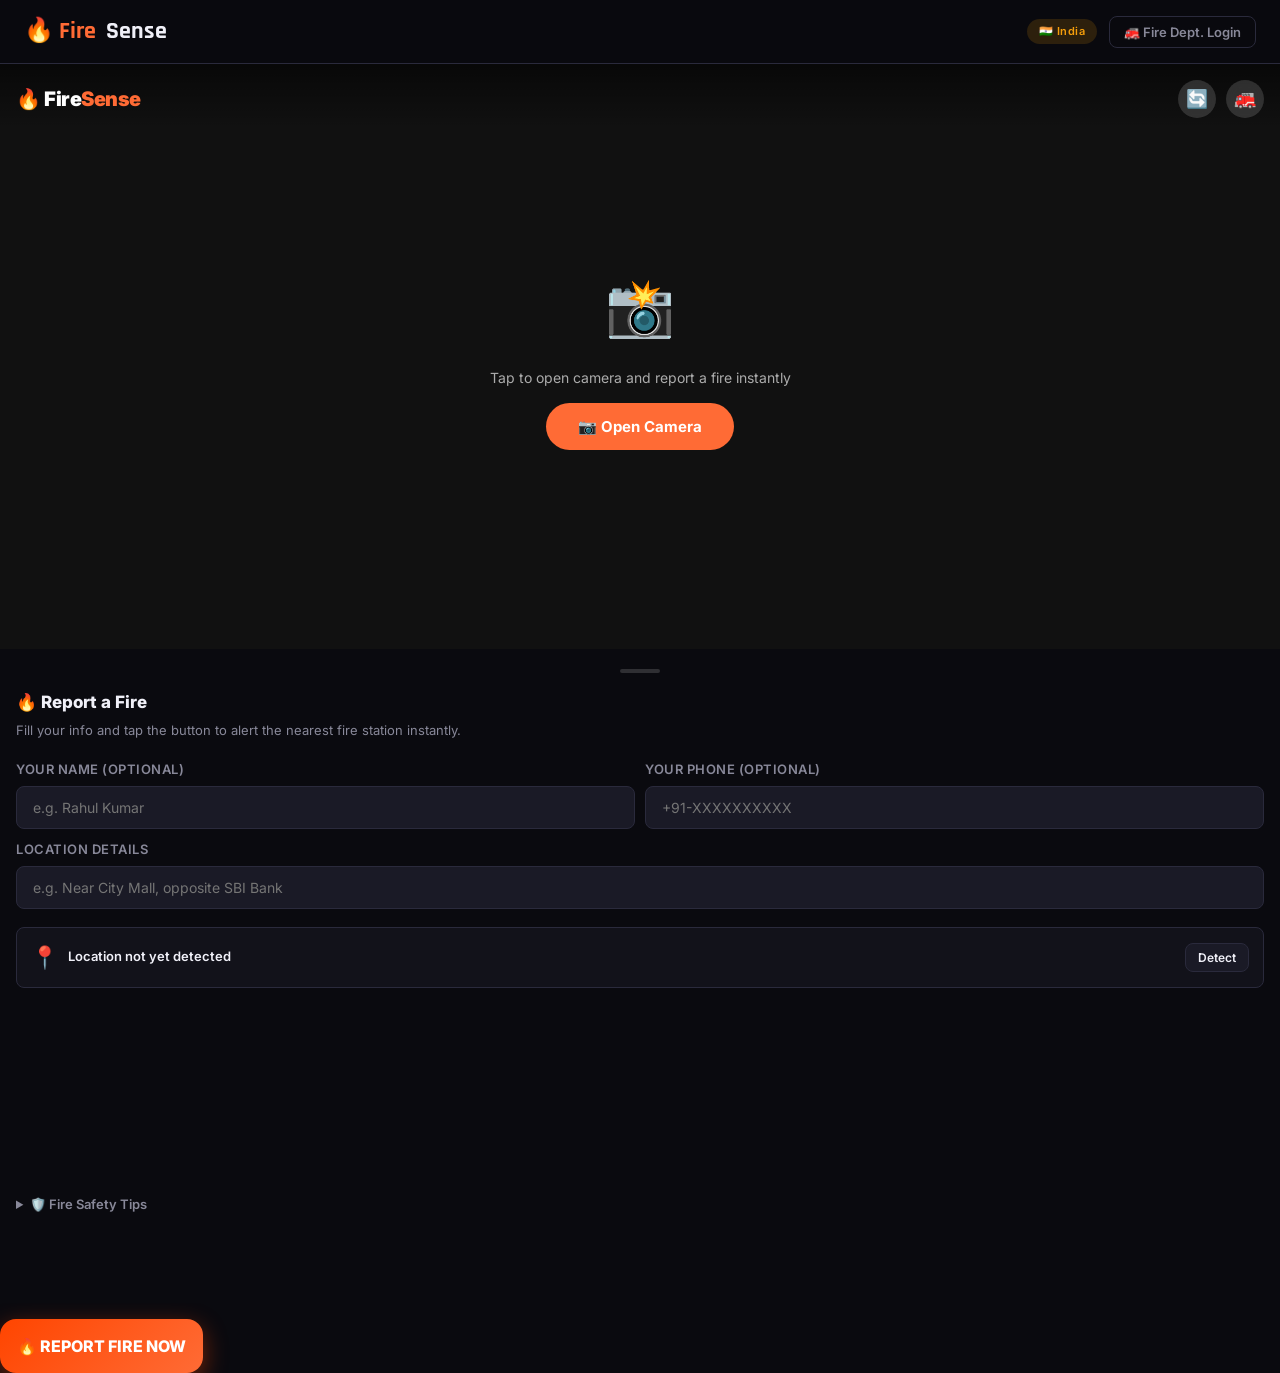
==== commit b5829e78: "feat: complete rebuild - bug fixes + new features (checklist, spread timer, weather, analytics, hist" ====
--- a/static/index.html
+++ b/static/index.html
@@ -398,10 +398,16 @@
       <button class="cam-action-btn" id="btn-capture" onclick="captureFrame()">
         <span class="icon">📷</span> Photo
       </button>
-    </div>
-
-    <!-- Hidden file input -->
-    <input type="file" id="file-input" accept="image/*" style="display:none" onchange="handleFileSelect(this)"/>
+      <button class="cam-action-btn" id="btn-rec-start" onclick="startVideoRecord()">
+        <span class="icon">🎥</span> Record
+      </button>
+      <button class="cam-action-btn recording" id="btn-rec-stop" onclick="stopVideoRecord()" style="display:none">
+        <span class="icon">⏹</span> <span id="rec-timer">00:00</span>
+      </button>
+    </div>
+
+    <!-- Hidden file input — accepts both images and videos -->
+    <input type="file" id="file-input" accept="image/*,video/mp4,video/webm,video/quicktime,video/x-msvideo" style="display:none" onchange="handleFileSelect(this)"/>
   </div>
 
   <!-- ── Report Details Sheet ── -->
@@ -419,11 +425,15 @@
     <div class="sheet-title">🔥 Report a Fire</div>
     <div class="sheet-sub">Fill your info and tap the button to alert the nearest fire station instantly.</div>
 
-    <!-- PRE-ANALYSIS RESULT CONTAINER -->
+    <!-- PRE-ANALYSIS RESULT CONTAINER (Feature 9) -->
+    <div id="pre-analysis-result" class="hidden" style="margin-bottom:16px;"></div>
+
+    <!-- PRE-ANALYSIS RESULT CONTAINER (legacy compat) -->
     <div id="pre-analysis-container" style="display:none; background:rgba(255,69,0,0.08); border:1px solid rgba(255,69,0,0.3); border-radius:12px; padding:16px; margin-bottom:20px;">
       <h3 style="margin-top:0; margin-bottom:12px; font-size:16px; color:var(--text-primary); display:flex; align-items:center; gap:8px;">
         <span id="pre-sev-icon" style="font-size:20px;">🔥</span> 
         <span>Fire Detected: <span id="pre-sev-text" style="font-weight:800; color:var(--fire-orange);">Medium</span></span>
+        <span id="pre-media-badge" style="margin-left:auto; font-size:10px; padding:2px 8px; border-radius:20px; background:rgba(255,255,255,0.1); color:var(--text-muted); font-weight:600; display:none;"></span>
       </h3>
       <div style="display:flex; justify-content:space-between; margin-bottom:12px; background:var(--bg-panel); padding:10px; border-radius:8px;">
         <div><div style="font-size:11px; color:var(--text-muted); text-transform:uppercase; font-weight:700;">Estimated Water</div>
@@ -433,24 +443,20 @@
       </div>
       <div>
         <div style="font-size:11px; color:var(--text-muted); text-transform:uppercase; font-weight:700; margin-bottom:6px;">Safety Tips</div>
-        <ul id="pre-tips-list" style="margin:0; padding-left:20px; font-size:13px; color:var(--text-primary); line-height:1.5;">
-        </ul>
-      </div>
-      <div id="pre-actions-row" style="display:none; margin-top:16px;">
-        <button class="btn btn-secondary btn-full" style="border-color:var(--success); color:var(--success);" onclick="reportAnother()">✅ I safely cleared it (Dismiss)</button>
-      </div>
-    </div>
-
-    <!-- Reporter Info (Always visible now) -->
+        <ul id="pre-tips-list" style="margin:0; padding-left:20px; font-size:13px; color:var(--text-primary); line-height:1.5;"></ul>
+      </div>
+    </div>
+
+    <!-- Reporter Info (Feature 5: citizen-name and citizen-phone IDs) -->
     <div id="reporter-form-section">
       <div class="info-grid">
         <div class="form-group">
-          <label class="label">Your Name</label>
-          <input class="input" id="r-name" type="text" placeholder="e.g. Rahul Kumar" autocomplete="name"/>
+          <label class="label">Your Name (optional)</label>
+          <input class="input" id="citizen-name" type="text" placeholder="e.g. Rahul Kumar" autocomplete="name"/>
         </div>
         <div class="form-group">
-          <label class="label">Your Phone</label>
-          <input class="input" id="r-phone" type="tel" placeholder="e.g. 9876543210" autocomplete="tel"/>
+          <label class="label">Your Phone (optional)</label>
+          <input class="input" id="citizen-phone" type="tel" placeholder="+91-XXXXXXXXXX" autocomplete="tel"/>
         </div>
       </div>
 
@@ -494,6 +500,12 @@
     </details>
     </div> <!-- /#reporter-form-section -->
   </div>
+
+  <!-- FEATURE 1: Safety Checklist (shown after successful submission) -->
+  <div id="safety-checklist" class="hidden" style="margin:0 16px 80px;"></div>
+
+  <!-- FEATURE 2: Fire Spread Timer (shown after successful submission) -->
+  <div id="spread-timer" class="hidden" style="margin:0 16px 80px;"></div>
 
   <!-- Submit FAB -->
   <button class="submit-fab" id="btn-report" onclick="submitReport()">
@@ -705,6 +717,7 @@
             <button class="btn btn-secondary btn-sm" onclick="loadReports()">🔄 Refresh</button>
             <button class="btn btn-secondary btn-sm" onclick="exportPDF()">📄 Export PDF</button>
             <button class="btn btn-ghost btn-sm" onclick="switchDashTab('map')">🗺️ View Map</button>
+            <button class="btn btn-secondary btn-sm" style="color:var(--danger); border-color:var(--danger); margin-left: auto;" onclick="deleteAccount()">🗑️ Delete Account</button>
           </div>
         </div>
       </div>
--- a/static/css/style.css
+++ b/static/css/style.css
@@ -148,8 +148,10 @@
 .badge-dispatched { background: rgba(59,130,246,0.15); color: var(--info); }
 .badge-resolved { background: rgba(34,197,94,0.15);  color: var(--success); }
 .badge-small  { background: rgba(34,197,94,0.15);  color: var(--success); }
+.badge-tiny   { background: rgba(59,130,246,0.15);  color: var(--info); }
 .badge-medium { background: rgba(245,158,11,0.15); color: var(--warning); }
 .badge-large  { background: rgba(239,68,68,0.15);  color: var(--danger); }
+.badge-none   { background: rgba(136,136,153,0.15); color: var(--text-muted); }
 
 /* ─── Fire particle animation ─── */
 @keyframes fireRise {
@@ -182,10 +184,10 @@
   animation: spin 0.8s linear infinite; display: inline-block;
 }
 
-/* ─── Toast ─── */
+/* ─── Toast (UI 4: stackable with close button) ─── */
 .toast-container {
   position: fixed; bottom: 24px; right: 24px; z-index: 9999;
-  display: flex; flex-direction: column; gap: 10px;
+  display: flex; flex-direction: column; gap: 8px;
 }
 .toast {
   background: var(--bg-panel); border: 1px solid var(--border);
@@ -422,6 +424,69 @@
 }
 .emergency-btn:active { transform: translateY(0); }
 
+/* ─── Pre-Analysis Card (Feature 9) ─── */
+.pre-analysis-card {
+  background: linear-gradient(135deg, rgba(255,69,0,0.06), rgba(255,107,53,0.03));
+  border: 1px solid rgba(255,69,0,0.2);
+  border-radius: var(--radius-md); padding: 20px;
+  animation: slideUp 0.3s ease;
+}
+.pre-analysis-title {
+  font-size: 15px; font-weight: 700; margin-bottom: 14px;
+  display: flex; align-items: center; gap: 8px;
+}
+.pre-analysis-grid {
+  display: grid; grid-template-columns: 1fr 1fr; gap: 12px;
+  margin-bottom: 12px;
+}
+.pre-analysis-item {
+  background: var(--bg-panel); border-radius: var(--radius-sm); padding: 12px;
+}
+.pre-analysis-label {
+  font-size: 10px; text-transform: uppercase; color: var(--text-muted);
+  font-weight: 600; letter-spacing: 0.5px; margin-bottom: 4px;
+}
+.pre-analysis-val { font-size: 16px; font-weight: 700; }
+
+/* ─── Safety Checklist Card (Feature 1) ─── */
+.safety-checklist-card {
+  background: var(--bg-card);
+  border: 1px solid rgba(239,68,68,0.3);
+  border-radius: var(--radius-md); padding: 20px;
+  margin-bottom: 16px;
+  animation: slideUp 0.4s ease;
+}
+.safety-checklist-title {
+  font-size: 16px; font-weight: 700; color: var(--danger);
+  margin-bottom: 14px; display: flex; align-items: center; gap: 8px;
+}
+.safety-checklist-list {
+  list-style: none; padding: 0; margin: 0;
+}
+.safety-checklist-item {
+  display: flex; align-items: flex-start; gap: 10px;
+  padding: 10px 12px; border-radius: 8px;
+  font-size: 14px; margin-bottom: 6px; cursor: pointer;
+  transition: var(--transition);
+  background: rgba(255,255,255,0.03);
+  border: 1px solid rgba(255,255,255,0.05);
+}
+.safety-checklist-item:hover { background: rgba(255,69,0,0.05); }
+.cl-checkbox {
+  font-size: 16px; flex-shrink: 0; transition: var(--transition);
+}
+
+/* ─── Fire Spread Timer (Feature 2) ─── */
+.spread-timer-card {
+  background: var(--bg-card); border: 1px solid rgba(255,69,0,0.2);
+  border-radius: var(--radius-md); padding: 20px; margin-bottom: 16px;
+  animation: slideUp 0.4s ease;
+}
+.spread-timer-title {
+  font-size: 16px; font-weight: 700; color: var(--fire-orange);
+  margin-bottom: 14px;
+}
+
 /* ─────────────────────────────────────────
    DASHBOARD
 ───────────────────────────────────────── */
@@ -529,6 +594,7 @@
 .analysis-label { font-size: 11px; text-transform: uppercase; color: var(--text-muted);
   font-weight: 600; letter-spacing: 0.5px; margin-bottom: 4px; }
 .analysis-val { font-size: 18px; font-weight: 700; }
+.analysis-val.fire-color-tiny   { color: var(--info); }
 .analysis-val.fire-color-small  { color: var(--success); }
 .analysis-val.fire-color-medium { color: var(--warning); }
 .analysis-val.fire-color-large  { color: var(--danger); }
@@ -568,6 +634,21 @@
 /* Bounding box overlay */
 .bbox-canvas-wrap { position: relative; display: inline-block; width: 100%; }
 .bbox-canvas { position: absolute; top: 0; left: 0; width: 100%; height: 100%; pointer-events: none; }
+
+/* Skeleton loaders — BUG 5 & UI 1 */
+@keyframes shimmer {
+  0%   { background-position: -200% 0; }
+  100% { background-position: 200% 0; }
+}
+.skeleton-card {
+  height: 80px;
+  background: linear-gradient(90deg, var(--bg-panel) 25%, #2a2a3c 50%, var(--bg-panel) 75%);
+  background-size: 200% 100%;
+  animation: shimmer 1.5s infinite;
+  border-radius: 8px;
+  margin-bottom: 8px;
+  border: 1px solid var(--border);
+}
 
 /* ─────────────────────────────────────────
    AUTH PAGES
@@ -612,9 +693,17 @@
   .dash-sidebar { display: none; }
   .stats-bar { grid-template-columns: repeat(2, 1fr); }
   .analysis-grid { grid-template-columns: 1fr; }
+  .pre-analysis-grid { grid-template-columns: 1fr; }
   .tips-grid { grid-template-columns: 1fr; }
   .citizen-hero { padding: 40px 16px 24px; }
   .citizen-main { padding: 0 16px 40px; }
+}
+
+/* Mobile nav fix — UI 2 */
+@media (max-width: 600px) {
+  .btn-export-text { display: none; }
+  .btn-logout-text { display: none; }
+  .office-name-display { display: none; }
 }
 
 /* ─── Leaflet override ─── */
@@ -642,6 +731,36 @@
 .map-panel-container { height: 340px; border-radius: var(--radius-md);
   overflow: hidden; border: 1px solid var(--border); }
 
+/* ─── Empty state improvements — UI 3 ─── */
+.empty-state { text-align: center; padding: 60px 20px; color: var(--text-muted); }
+.empty-state-icon { font-size: 48px; margin-bottom: 12px; }
+.empty-state-primary { font-size: 17px; font-weight: 600; color: var(--text-primary); margin-bottom: 6px; }
+.empty-state-secondary { font-size: 13px; color: var(--text-muted); margin-bottom: 16px; }
+
+/* ─── Coords copy/maps buttons ─── */
+.coords-row { display: flex; align-items: center; gap: 8px; flex-wrap: wrap; margin-top: 6px; }
+.btn-copy-coords {
+  background: var(--bg-hover); border: 1px solid var(--border); color: var(--text-muted);
+  padding: 4px 10px; border-radius: 6px; font-size: 12px; cursor: pointer;
+  font-family: 'Inter', sans-serif; transition: var(--transition);
+}
+.btn-copy-coords:hover { border-color: var(--fire-orange); color: var(--fire-orange); }
+.btn-gmaps { color: var(--info); font-size: 12px; text-decoration: none; }
+.btn-gmaps:hover { text-decoration: underline; }
+
+/* ─── Delete confirm inline ─── */
+.delete-confirm {
+  background: rgba(239,68,68,0.1); border: 1px solid rgba(239,68,68,0.3);
+  border-radius: var(--radius-sm); padding: 16px; margin-top: 12px;
+}
+.delete-confirm p { font-size: 14px; margin-bottom: 12px; }
+.btn-danger-sm {
+  background: var(--danger); color: white; border: none; padding: 8px 16px;
+  border-radius: var(--radius-sm); font-size: 13px; cursor: pointer;
+  font-family: 'Inter', sans-serif; font-weight: 600; transition: var(--transition);
+}
+.btn-danger-sm:hover { background: #c0392b; }
+
 /* ─────────────────────────────────────────
    Print-friendly adjustments
 ───────────────────────────────────────── */
